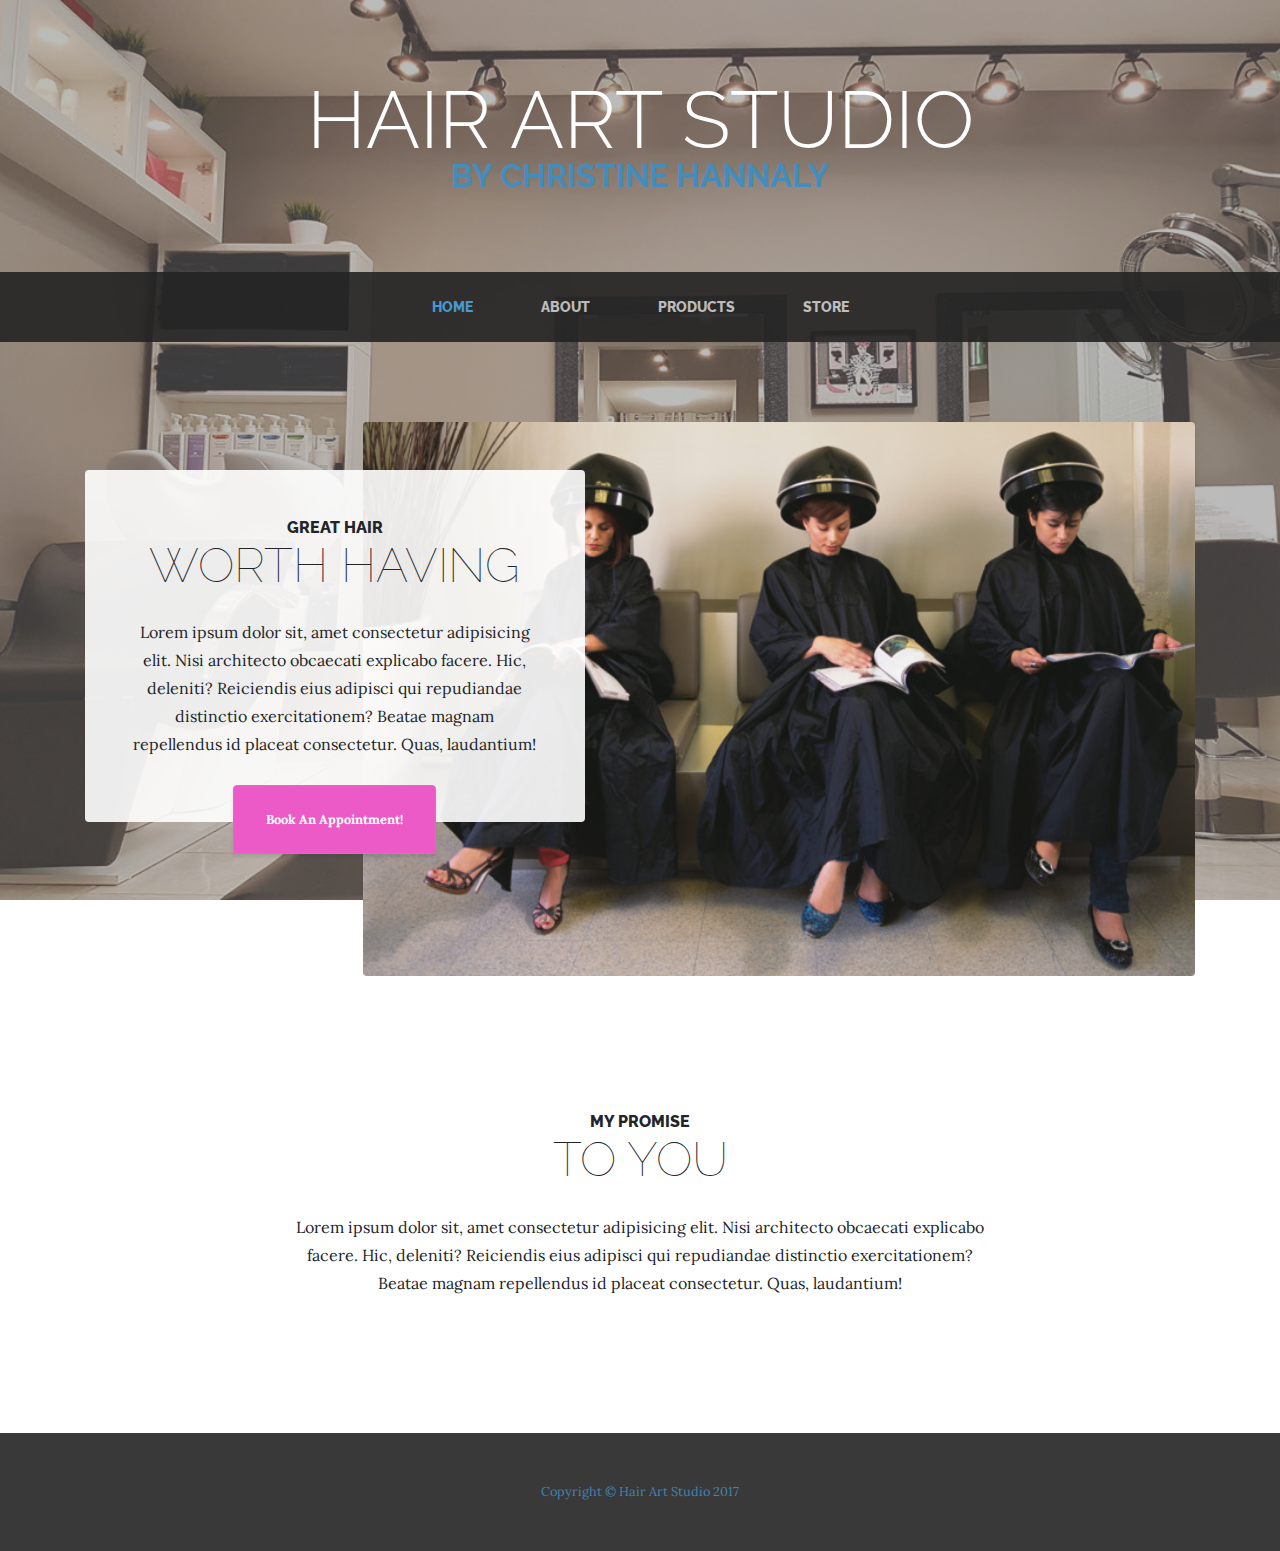
==== index.html @ 8da15005 "initial commit" ====
<!DOCTYPE html>
<html lang="en">

  <head>

    <meta charset="utf-8">
    <meta name="viewport" content="width=device-width, initial-scale=1, shrink-to-fit=no">
    <meta name="description" content="">
    <meta name="author" content="">

    <title>Hair Art Studio by Christine</title>

    <!-- Bootstrap core CSS -->
    <link href="vendor/bootstrap/css/bootstrap.min.css" rel="stylesheet">

    <!-- Custom fonts for this template -->
    <link href="https://fonts.googleapis.com/css?family=Raleway:100,100i,200,200i,300,300i,400,400i,500,500i,600,600i,700,700i,800,800i,900,900i" rel="stylesheet">
    <link href="https://fonts.googleapis.com/css?family=Lora:400,400i,700,700i" rel="stylesheet">

    <!-- Custom styles for this template -->
    <link href="css/business-casual.css" rel="stylesheet">

  </head>

  <body>

    <h1 class="site-heading text-center text-white d-none d-lg-block">
      <span class="site-heading-lower">Hair Art Studio</span>
      <span class="site-heading-upper text-primary mb-3">by Christine Hannaly</span>
    </h1>

    <!-- Navigation -->
    <nav class="navbar navbar-expand-lg navbar-dark py-lg-4" id="mainNav">
      <div class="container">
        <a class="navbar-brand text-uppercase text-expanded font-weight-bold d-lg-none" href="#">Hair Art Studio by Christine Hannaly</a>
        <button class="navbar-toggler" type="button" data-toggle="collapse" data-target="#navbarResponsive" aria-controls="navbarResponsive" aria-expanded="false" aria-label="Toggle navigation">
          <span class="navbar-toggler-icon"></span>
        </button>
        <div class="collapse navbar-collapse" id="navbarResponsive">
          <ul class="navbar-nav mx-auto">
            <li class="nav-item active px-lg-4">
              <a class="nav-link text-uppercase text-expanded" href="index.html">Home
                <span class="sr-only">(current)</span>
              </a>
            </li>
            <li class="nav-item px-lg-4">
              <a class="nav-link text-uppercase text-expanded" href="about.html">About</a>
            </li>
            <li class="nav-item px-lg-4">
              <a class="nav-link text-uppercase text-expanded" href="products.html">Products</a>
            </li>
            <li class="nav-item px-lg-4">
              <a class="nav-link text-uppercase text-expanded" href="store.html">Store</a>
            </li>
          </ul>
        </div>
      </div>
    </nav>

    <section class="page-section clearfix">
      <div class="container">
        <div class="intro">
          <img class="intro-img img-fluid mb-3 mb-lg-0 rounded" src="img/intro2.jpg" alt="">
          <div class="intro-text left-0 text-center bg-faded p-5 rounded">
            <h2 class="section-heading mb-4">
              <span class="section-heading-upper">Great Hair</span>
              <span class="section-heading-lower">Worth Having</span>
            </h2>
            <p class="mb-3">Lorem ipsum dolor sit, amet consectetur adipisicing elit. Nisi architecto obcaecati explicabo facere. Hic, deleniti? Reiciendis eius adipisci qui repudiandae distinctio exercitationem? Beatae magnam repellendus id placeat consectetur. Quas, laudantium!
            </p>
            <div class="intro-button mx-auto">
              <a class="btn btn-primary btn-xl" href="store.html">Book An Appointment!</a>
            </div>
          </div>
        </div>
      </div>
    </section>

    <section class="page-section cta">
      <div class="container">
        <div class="row">
          <div class="col-xl-9 mx-auto">
            <div class="cta-inner text-center rounded">
              <h2 class="section-heading mb-4">
                <span class="section-heading-upper">My Promise</span>
                <span class="section-heading-lower">To You</span>
              </h2>
              <p class="mb-0">Lorem ipsum dolor sit, amet consectetur adipisicing elit. Nisi architecto obcaecati explicabo facere. Hic, deleniti? Reiciendis eius adipisci qui repudiandae distinctio exercitationem? Beatae magnam repellendus id placeat consectetur. Quas, laudantium!</p>
            </div>
          </div>
        </div>
      </div>
    </section>

    <footer class="footer text-faded text-center py-5">
      <div class="container">
        <p class="m-0 small">Copyright &copy; Hair Art Studio 2017</p>
      </div>
    </footer>

    <!-- Bootstrap core JavaScript -->
    <script src="vendor/jquery/jquery.min.js"></script>
    <script src="vendor/bootstrap/js/bootstrap.bundle.min.js"></script>

  </body>

</html>
---- css/business-casual.css ----
body {
  font-family: 'Lora';
  background: linear-gradient(rgba(120, 120, 120, 0.5), rgba(120, 120, 120, 0.5)), url("../img/background.jpg");
  background-attachment: fixed;
  background-position: center;
  background-size: cover;
}

h1,
h2,
h3,
h4,
h5,
h6 {
  font-family: 'Raleway';
}

p {
  line-height: 1.75;
}

.text-faded {
  color: rgba(70, 152, 207, 0.8);
}

.site-heading {
  margin-top: 5rem;
  margin-bottom: 5rem;
  text-transform: uppercase;
  line-height: 1;
  font-family: 'Raleway';
}

.site-heading .site-heading-upper {
  display: block;
  font-size: 2rem;
  font-weight: 700;
}

.site-heading .site-heading-lower {
  font-size: 5rem;
  font-weight: 300;
  line-height: 5rem;
}

.page-section {
  margin-top: 5rem;
  margin-bottom: 5rem;
}

.section-heading {
  text-transform: uppercase;
}

.section-heading .section-heading-upper {
  display: block;
  font-size: 1rem;
  font-weight: 800;
}

.section-heading .section-heading-lower {
  display: block;
  font-size: 3rem;
  font-weight: 100;
}

.bg-faded {
  background-color: rgba(255, 255, 255, 0.90);
}

#mainNav {
  background-color: rgba(35, 35, 35, 0.9);
  font-family: 'Raleway';
}

#mainNav .navbar-brand {
  color: rgb(75, 162, 221);
}

#mainNav .navbar-nav .nav-item .nav-link {
  color: rgba(255, 255, 255, 0.7);
  font-weight: 800;
  padding: 0 10px;
}

#mainNav .navbar-nav .nav-item.active .nav-link {
  color: rgb(70, 152, 207);
}

@media (min-width: 992px) {
  #mainNav .navbar-nav .nav-item .nav-link {
    font-size: 0.9rem;
  }
  #mainNav .navbar-nav .nav-item .nav-link:hover {
    color: #ec5ac8;
  }
  #mainNav .navbar-nav .nav-item.active .nav-link:hover {
    color: #ec5ac8;
  }
}

.btn-xl {
  font-weight: 700;
  font-size: 0.8rem;
  padding-top: 1.5rem;
  padding-bottom: 1.5rem;
  padding-left: 2rem;
  padding-right: 2rem;
}

.intro {
  position: relative;
}

@media (min-width: 992px) {
  .intro .intro-img {
    width: 75%;
    float: right;
  }
  .intro .intro-text {
    left: 0;
    width: 60%;
    margin-top: 3rem;
    position: absolute;
  }
  .intro .intro-text .intro-button {
    width: 100%;
    left: 0;
    position: absolute;
    bottom: -2rem;
  }
}

@media (min-width: 1200px) {
  .intro .intro-text {
    width: 45%;
  }
}

.cta {
  /* padding-top: 5rem;
  padding-bottom: 5rem; */
  /* background-color: rgba(70, 152, 207, 0.7); */
}

.cta .cta-inner {
  position: relative;
  padding: 3rem;
  margin: 0.5rem;
  background-color: rgba(255, 255, 255, 0.90);
}

.cta .cta-inner:before {
  border-radius: 0.5rem;
  content: '';
  position: absolute;
  top: -0.5rem;
  bottom: -0.5rem;
  left: -0.5rem;
  right: -0.5rem;
  border: 0.25rem solid rgba(255, 255, 255, 0.90);
}

@media (min-width: 992px) {
  .about-heading .about-heading-img {
    position: relative;
    z-index: 0;
  }
  .about-heading .about-heading-content {
    margin-top: -5rem;
    position: relative;
    z-index: 1;
  }
}

@media (min-width: 992px) {
  .product-item .product-item-title {
    position: relative;
    z-index: 1;
    margin-bottom: -3rem;
  }
  .product-item .product-item-img {
    position: relative;
    z-index: 0;
    max-width: 60vw;
  }
  .product-item .product-item-description {
    position: relative;
    z-index: 1;
    margin-top: -3rem;
    max-width: 50vw;
  }
}

.list-hours {
  font-size: 0.9rem;
}

.list-hours .list-hours-item {
  border-bottom: 1px solid rgb(75, 162, 221);
  padding-bottom: .25rem;
  margin-bottom: 1rem;
  font-style: italic;
}

.list-hours .list-hours-item.today {
  font-weight: bold;
  color: rgb(75, 162, 221);
}

@media (min-width: 992px) {
  .list-hours {
    width: 50%;
    font-size: 1.1rem;
  }
}

.address strong {
  font-size: 1.2rem;
}

.footer {
  background-color: rgba(35, 35, 35, 0.9);
}

.text-primary {
  color: rgb(70, 140, 187) !important;
}

.bg-primary {
  background-color: #e6a756 !important;
}

.btn {
  box-shadow: 0px 3px 3px 0px rgba(33, 37, 41, 0.1);
}

.btn-primary {
  background-color: #ec5ac8;
  border-color: #ec64ca;
}

.btn-primary:hover, .btn-primary:focus, .btn-primary:active {
  background-color: #cf4faf;
  border-color: #da59b9;
}

.font-weight-light {
  font-weight: 100 !important;
}
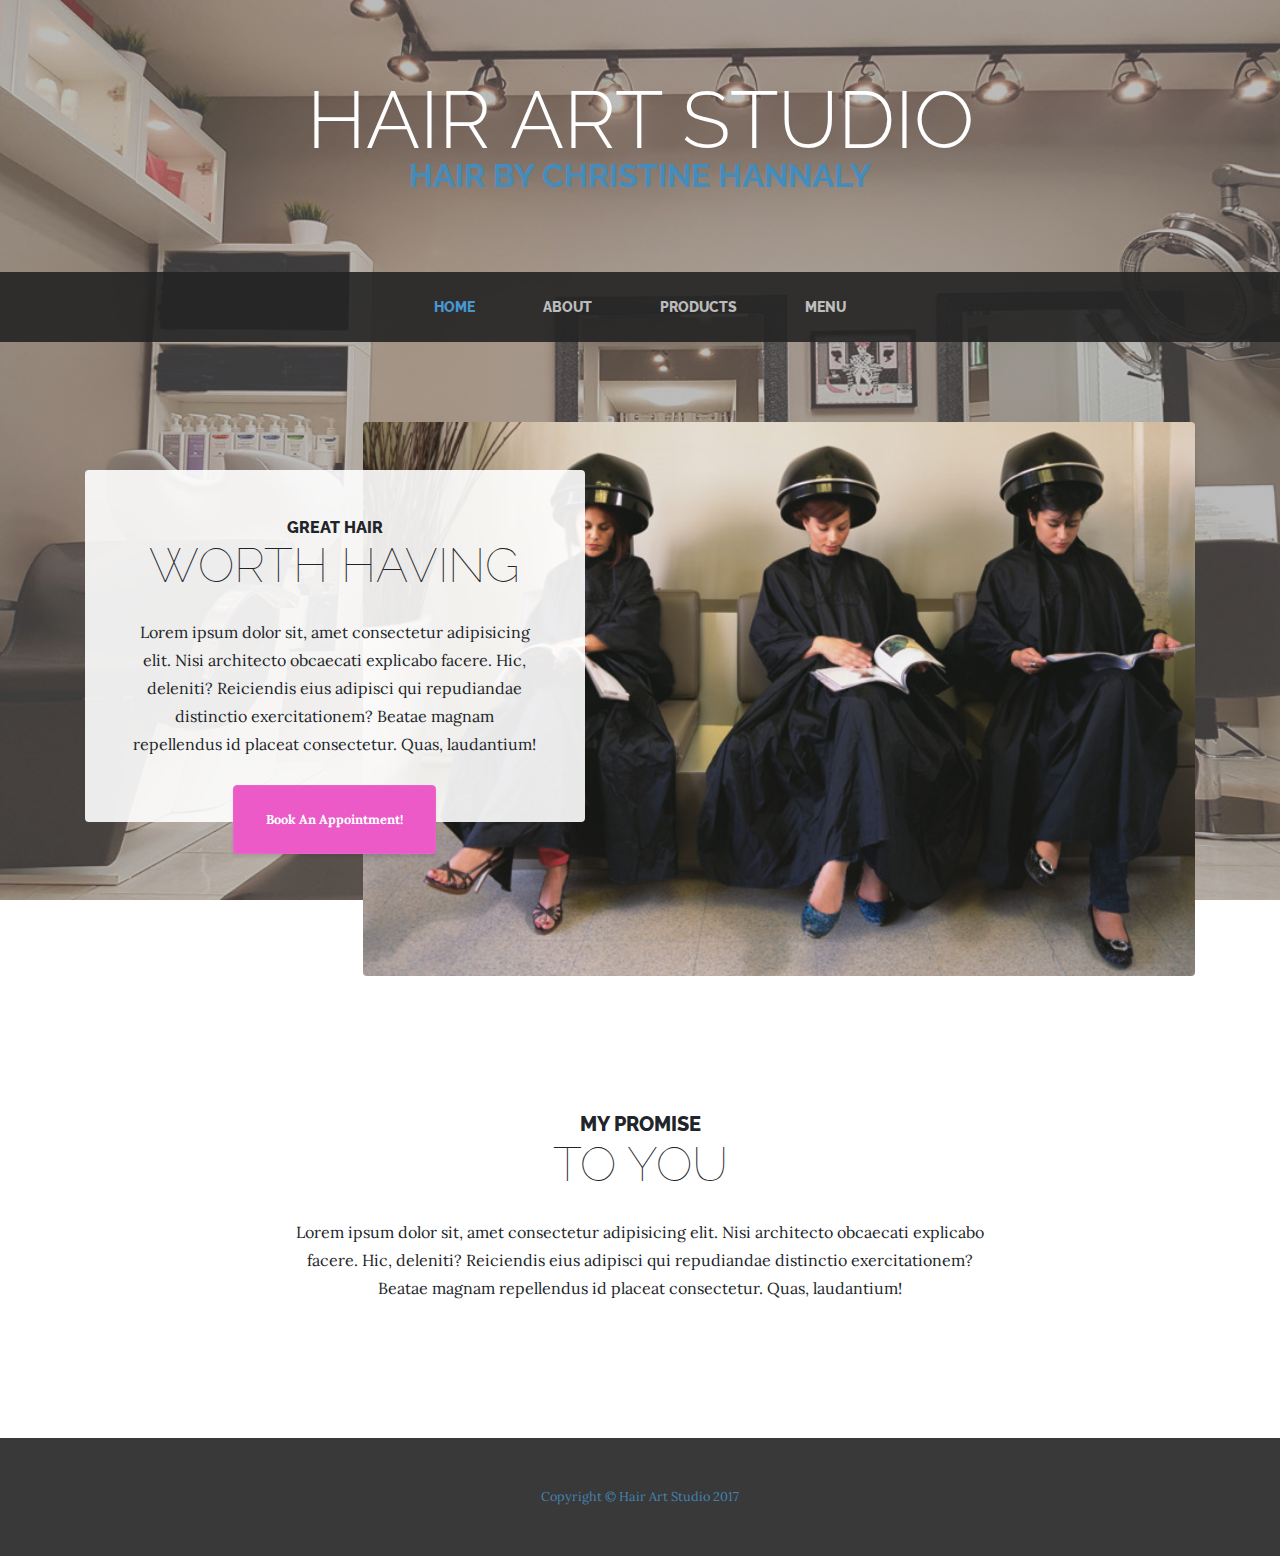
==== commit d0243ad2: "menu completed" ====
--- a/index.html
+++ b/index.html
@@ -26,7 +26,7 @@
 
     <h1 class="site-heading text-center text-white d-none d-lg-block">
       <span class="site-heading-lower">Hair Art Studio</span>
-      <span class="site-heading-upper text-primary mb-3">by Christine Hannaly</span>
+      <span class="site-heading-upper text-primary mb-3">Hair by Christine Hannaly</span>
     </h1>
 
     <!-- Navigation -->
@@ -50,7 +50,7 @@
               <a class="nav-link text-uppercase text-expanded" href="products.html">Products</a>
             </li>
             <li class="nav-item px-lg-4">
-              <a class="nav-link text-uppercase text-expanded" href="store.html">Store</a>
+              <a class="nav-link text-uppercase text-expanded" href="store.html">Menu</a>
             </li>
           </ul>
         </div>
--- a/css/business-casual.css
+++ b/css/business-casual.css
@@ -210,7 +210,7 @@
 
 @media (min-width: 992px) {
   .list-hours {
-    width: 50%;
+    width: 75%;
     font-size: 1.1rem;
   }
 }
@@ -248,3 +248,7 @@
 .font-weight-light {
   font-weight: 100 !important;
 }
+
+.cta-inner .section-heading-upper {
+  font-size: 20px;
+}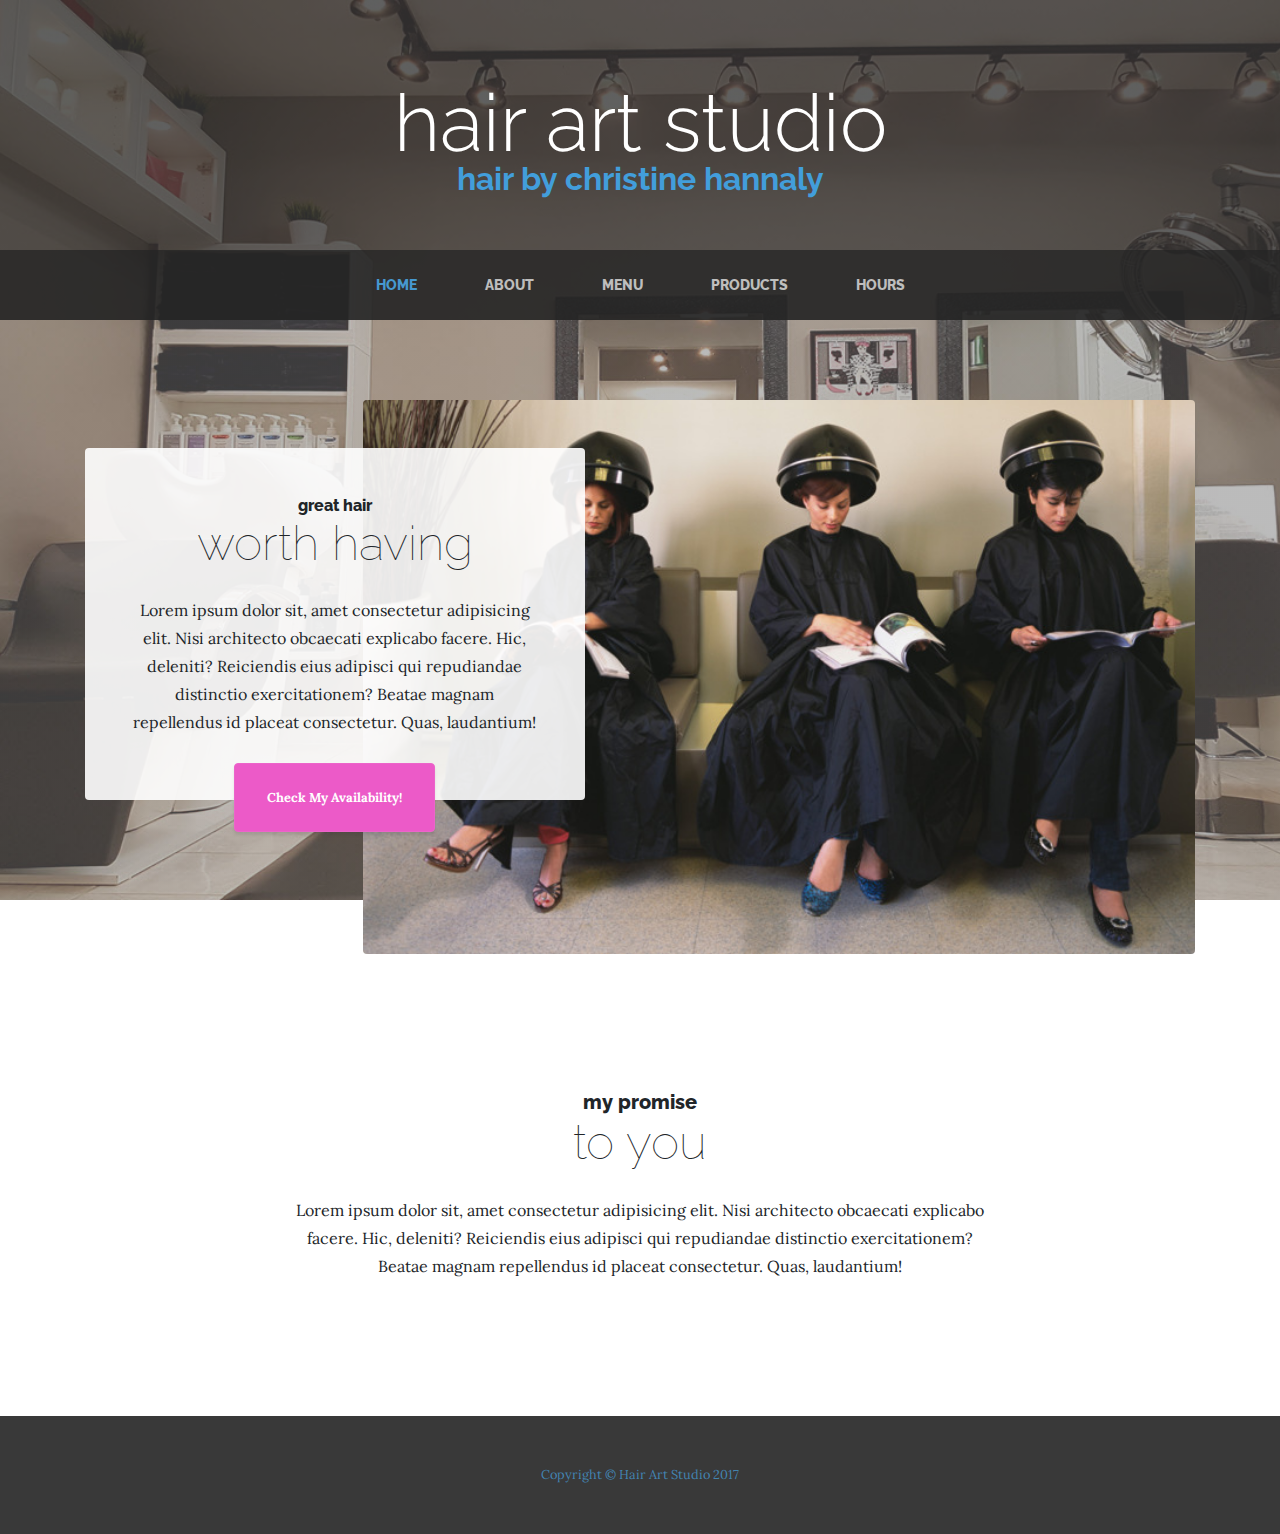
==== commit ba4672f2: "changes" ====
--- a/index.html
+++ b/index.html
@@ -24,10 +24,12 @@
 
   <body>
 
-    <h1 class="site-heading text-center text-white d-none d-lg-block">
-      <span class="site-heading-lower">Hair Art Studio</span>
-      <span class="site-heading-upper text-primary mb-3">Hair by Christine Hannaly</span>
-    </h1>
+    <div class="the-header">
+      <h1 class="site-heading text-center text-white d-none d-lg-block">
+        <span class="site-heading-lower">Hair Art Studio</span>
+        <span class="site-heading-upper text-primary mb-3">Hair by Christine Hannaly</span>
+      </h1>
+    </div>
 
     <!-- Navigation -->
     <nav class="navbar navbar-expand-lg navbar-dark py-lg-4" id="mainNav">
@@ -47,10 +49,13 @@
               <a class="nav-link text-uppercase text-expanded" href="about.html">About</a>
             </li>
             <li class="nav-item px-lg-4">
+              <a class="nav-link text-uppercase text-expanded" href="store.html">Menu</a>
+            </li>
+            <li class="nav-item px-lg-4">
               <a class="nav-link text-uppercase text-expanded" href="products.html">Products</a>
             </li>
             <li class="nav-item px-lg-4">
-              <a class="nav-link text-uppercase text-expanded" href="store.html">Menu</a>
+              <a class="nav-link text-uppercase text-expanded" href="studio.html">Hours</a>
             </li>
           </ul>
         </div>
@@ -69,7 +74,7 @@
             <p class="mb-3">Lorem ipsum dolor sit, amet consectetur adipisicing elit. Nisi architecto obcaecati explicabo facere. Hic, deleniti? Reiciendis eius adipisci qui repudiandae distinctio exercitationem? Beatae magnam repellendus id placeat consectetur. Quas, laudantium!
             </p>
             <div class="intro-button mx-auto">
-              <a class="btn btn-primary btn-xl" href="store.html">Book An Appointment!</a>
+              <a class="btn btn-primary btn-xl" href="studio.html">Check My Availability!</a>
             </div>
           </div>
         </div>
@@ -104,4 +109,19 @@
 
   </body>
 
+  <script>
+    
+    setInterval(checkWidth, 100);
+    var header = $('.the-header')
+
+    function checkWidth() {
+      var windowWidth = $(this).width()
+      if (windowWidth < 992) {
+        header.hide()
+      } else {
+        header.show()
+      }
+    }
+
+  </script>
 </html>
--- a/css/business-casual.css
+++ b/css/business-casual.css
@@ -26,7 +26,7 @@
 .site-heading {
   margin-top: 5rem;
   margin-bottom: 5rem;
-  text-transform: uppercase;
+  text-transform: lowercase;
   line-height: 1;
   font-family: 'Raleway';
 }
@@ -49,7 +49,7 @@
 }
 
 .section-heading {
-  text-transform: uppercase;
+  text-transform: lowercase;
 }
 
 .section-heading .section-heading-upper {
@@ -224,7 +224,8 @@
 }
 
 .text-primary {
-  color: rgb(70, 140, 187) !important;
+  color: rgb(66, 158, 219) !important;
+  text-transform: lowercase;
 }
 
 .bg-primary {
@@ -251,4 +252,12 @@
 
 .cta-inner .section-heading-upper {
   font-size: 20px;
+}
+
+.the-header {
+  width: 100%;
+  height: 250px;
+  background: rgba(35, 35, 35, 0.6);
+  margin: 0 auto;
+  padding-top: 3px;
 }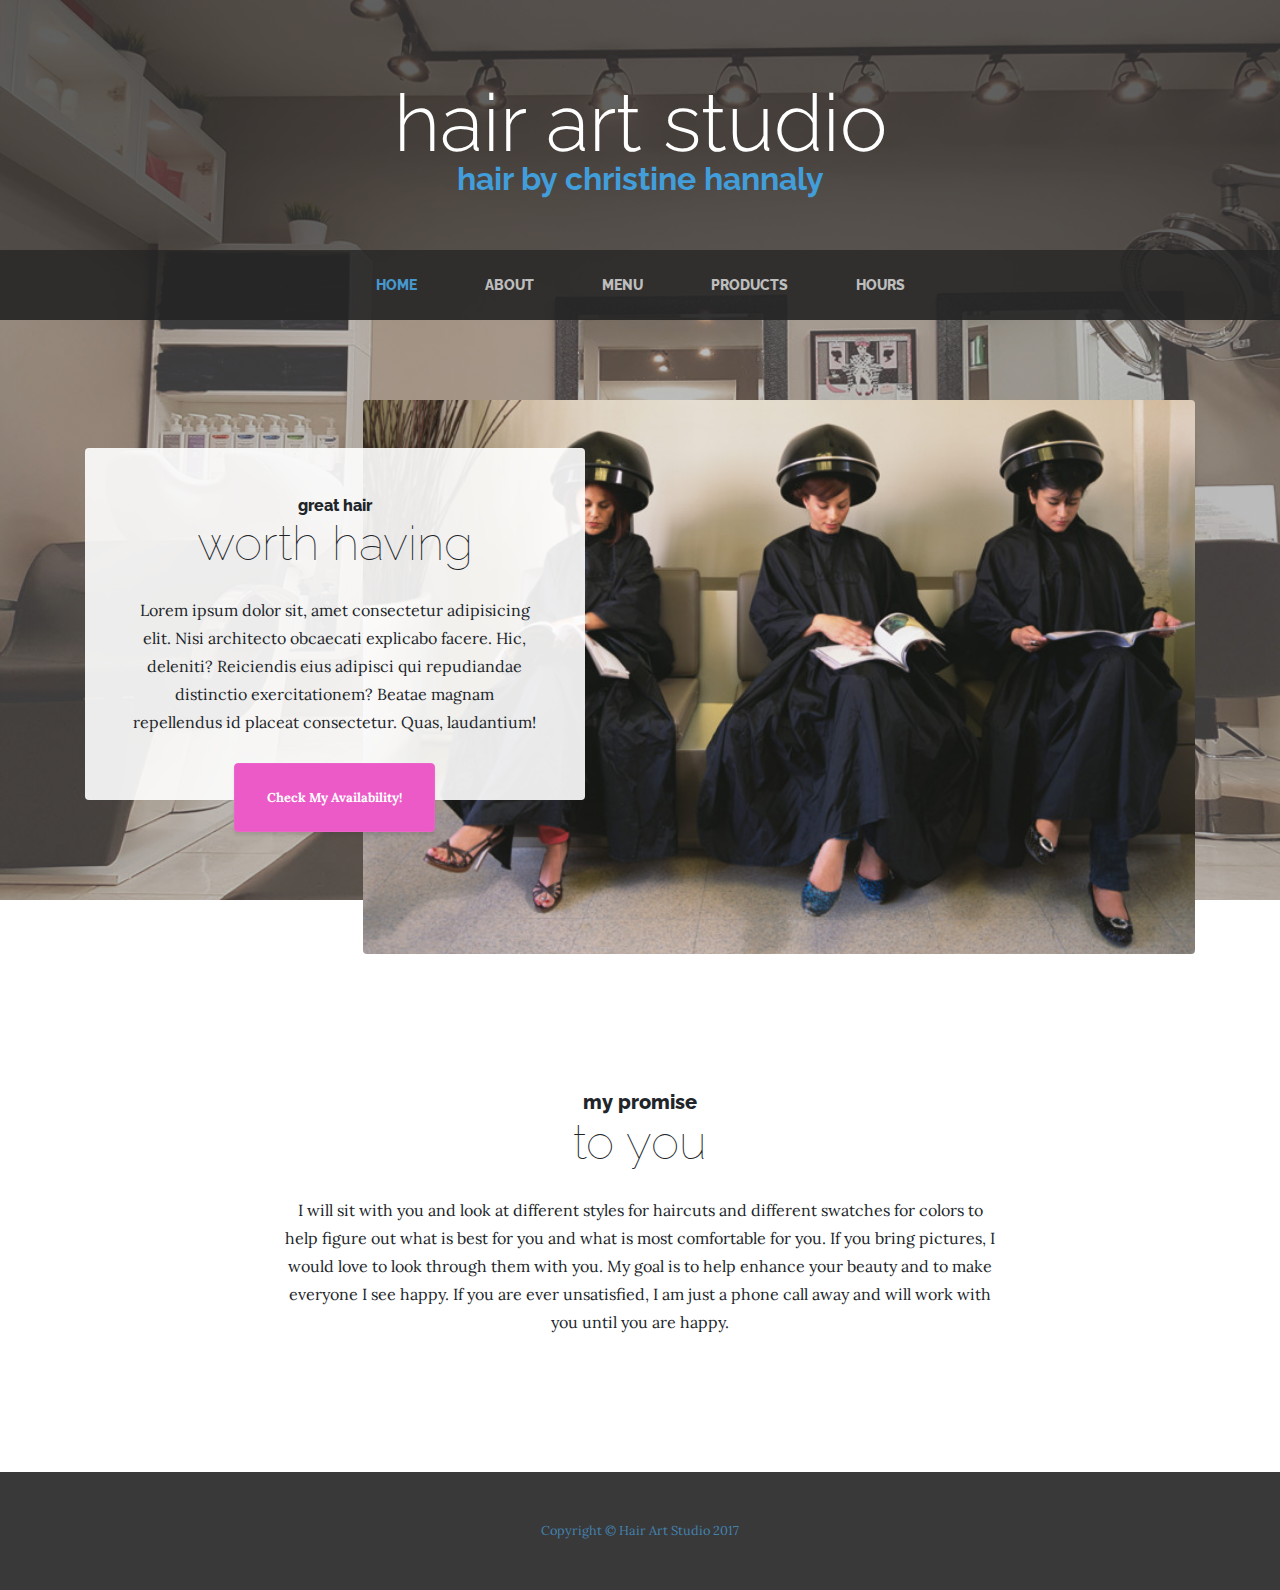
==== commit df869970: "text updates" ====
--- a/index.html
+++ b/index.html
@@ -90,7 +90,7 @@
                 <span class="section-heading-upper">My Promise</span>
                 <span class="section-heading-lower">To You</span>
               </h2>
-              <p class="mb-0">Lorem ipsum dolor sit, amet consectetur adipisicing elit. Nisi architecto obcaecati explicabo facere. Hic, deleniti? Reiciendis eius adipisci qui repudiandae distinctio exercitationem? Beatae magnam repellendus id placeat consectetur. Quas, laudantium!</p>
+              <p class="mb-0">I will sit with you and look at different styles for haircuts and different swatches for colors to help figure out what is best for you and what is most comfortable for you. If you bring pictures, I would love to look through them with you. My goal is to help enhance your beauty and to make everyone I see happy. If you are ever unsatisfied, I am just a phone call away and will work with you until you are happy.</p>
             </div>
           </div>
         </div>
--- a/css/business-casual.css
+++ b/css/business-casual.css
@@ -260,4 +260,8 @@
   background: rgba(35, 35, 35, 0.6);
   margin: 0 auto;
   padding-top: 3px;
+}
+
+#appointment-button {
+  color: blue;
 }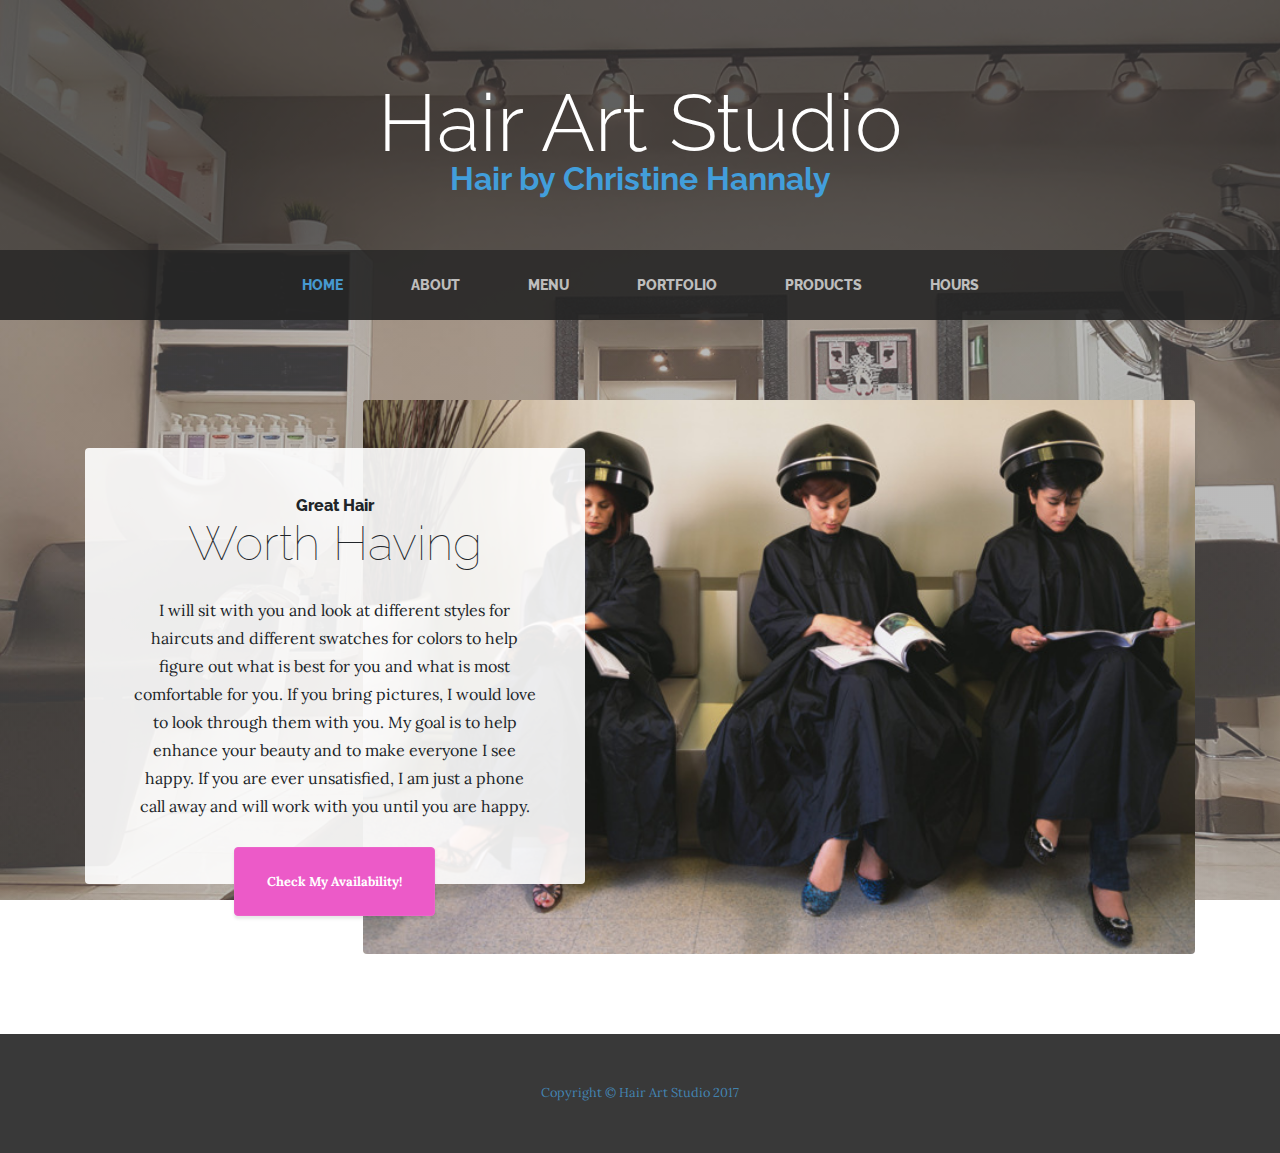
==== commit e7803ce4: "still working on book now button" ====
--- a/index.html
+++ b/index.html
@@ -52,6 +52,9 @@
               <a class="nav-link text-uppercase text-expanded" href="store.html">Menu</a>
             </li>
             <li class="nav-item px-lg-4">
+              <a class="nav-link text-uppercase text-expanded" href="portfolio.html">Portfolio</a>
+            </li>
+            <li class="nav-item px-lg-4">
               <a class="nav-link text-uppercase text-expanded" href="products.html">Products</a>
             </li>
             <li class="nav-item px-lg-4">
@@ -71,7 +74,7 @@
               <span class="section-heading-upper">Great Hair</span>
               <span class="section-heading-lower">Worth Having</span>
             </h2>
-            <p class="mb-3">Lorem ipsum dolor sit, amet consectetur adipisicing elit. Nisi architecto obcaecati explicabo facere. Hic, deleniti? Reiciendis eius adipisci qui repudiandae distinctio exercitationem? Beatae magnam repellendus id placeat consectetur. Quas, laudantium!
+            <p class="mb-3">I will sit with you and look at different styles for haircuts and different swatches for colors to help figure out what is best for you and what is most comfortable for you. If you bring pictures, I would love to look through them with you. My goal is to help enhance your beauty and to make everyone I see happy. If you are ever unsatisfied, I am just a phone call away and will work with you until you are happy.
             </p>
             <div class="intro-button mx-auto">
               <a class="btn btn-primary btn-xl" href="studio.html">Check My Availability!</a>
@@ -81,7 +84,7 @@
       </div>
     </section>
 
-    <section class="page-section cta">
+    <!-- <section class="page-section cta">
       <div class="container">
         <div class="row">
           <div class="col-xl-9 mx-auto">
@@ -95,7 +98,7 @@
           </div>
         </div>
       </div>
-    </section>
+    </section> -->
 
     <footer class="footer text-faded text-center py-5">
       <div class="container">
--- a/css/business-casual.css
+++ b/css/business-casual.css
@@ -26,7 +26,6 @@
 .site-heading {
   margin-top: 5rem;
   margin-bottom: 5rem;
-  text-transform: lowercase;
   line-height: 1;
   font-family: 'Raleway';
 }
@@ -49,7 +48,6 @@
 }
 
 .section-heading {
-  text-transform: lowercase;
 }
 
 .section-heading .section-heading-upper {
@@ -225,7 +223,6 @@
 
 .text-primary {
   color: rgb(66, 158, 219) !important;
-  text-transform: lowercase;
 }
 
 .bg-primary {
@@ -262,6 +259,22 @@
   padding-top: 3px;
 }
 
-#appointment-button {
+.appointment-button {
   color: blue;
+  z-index: 2 !important;
+}
+
+.thumbnail img {
+  border-radius: 10px;
+  margin-top: 10px;
+  margin-bottom: 10px;
+}
+
+#portfolio-wrap {
+  background-color: rgba(0, 0, 0, 0.50);
+}
+
+#portfolio-container {
+  width: 85%;
+  margin: 0 auto;
 }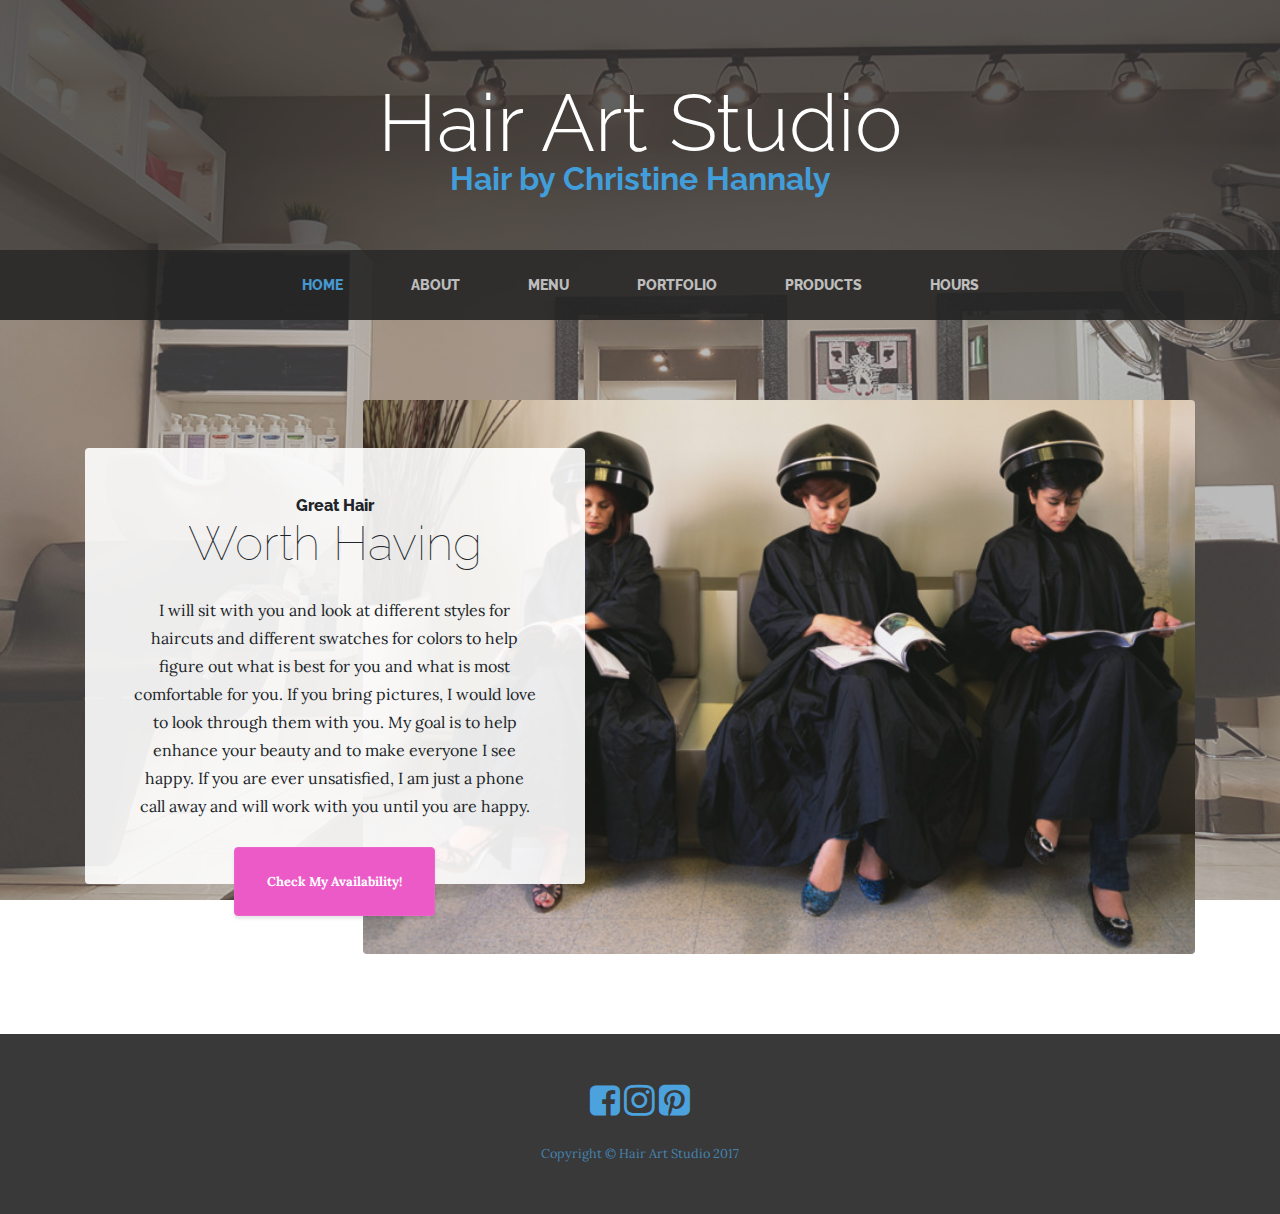
==== commit e7ada8c5: "icons added" ====
--- a/index.html
+++ b/index.html
@@ -10,6 +10,8 @@
 
     <title>Hair Art Studio by Christine</title>
 
+    <link rel='icon' href='favicon.ico' type='image/x-icon' />
+
     <!-- Bootstrap core CSS -->
     <link href="vendor/bootstrap/css/bootstrap.min.css" rel="stylesheet">
 
@@ -19,6 +21,9 @@
 
     <!-- Custom styles for this template -->
     <link href="css/business-casual.css" rel="stylesheet">
+
+    <!-- Icons -->
+    <link rel="stylesheet" href="https://cdnjs.cloudflare.com/ajax/libs/font-awesome/4.7.0/css/font-awesome.min.css">
 
   </head>
 
@@ -102,6 +107,10 @@
 
     <footer class="footer text-faded text-center py-5">
       <div class="container">
+        <a target="_blank" href="https://www.facebook.com/Hair-Art-Studio-179059416176703/"><i class="fa fa-facebook-square" style="font-size:35px"></i></a>
+        <a target="_blank" href="https://www.instagram.com/hairartstudio.co/"><i class="fa fa-instagram" style="font-size:36px"></i></a>
+        <a target="_blank" href="https://www.pinterest.com/channalymartin/hairbychristine-hairartstuio/"><i class="fa fa-pinterest-square" style="font-size:36px"></i></a>
+        <br><br>
         <p class="m-0 small">Copyright &copy; Hair Art Studio 2017</p>
       </div>
     </footer>
--- a/css/business-casual.css
+++ b/css/business-casual.css
@@ -143,8 +143,7 @@
 
 .cta .cta-inner {
   position: relative;
-  padding: 3rem;
-  margin: 0.5rem;
+  padding: 2rem;
   background-color: rgba(255, 255, 255, 0.90);
 }
 
@@ -275,6 +274,24 @@
 }
 
 #portfolio-container {
-  width: 85%;
+  width: 80%;
   margin: 0 auto;
+}
+
+#beauty {
+  font-family: 'Alex Brush', cursive;
+  font-size: 32px;
+  margin: 0;
+}
+
+.booking-link {
+  z-index: 1;
+}
+
+footer a {
+  color: rgb(75, 162, 221);
+}
+
+footer a:hover {
+  color: white;
 }